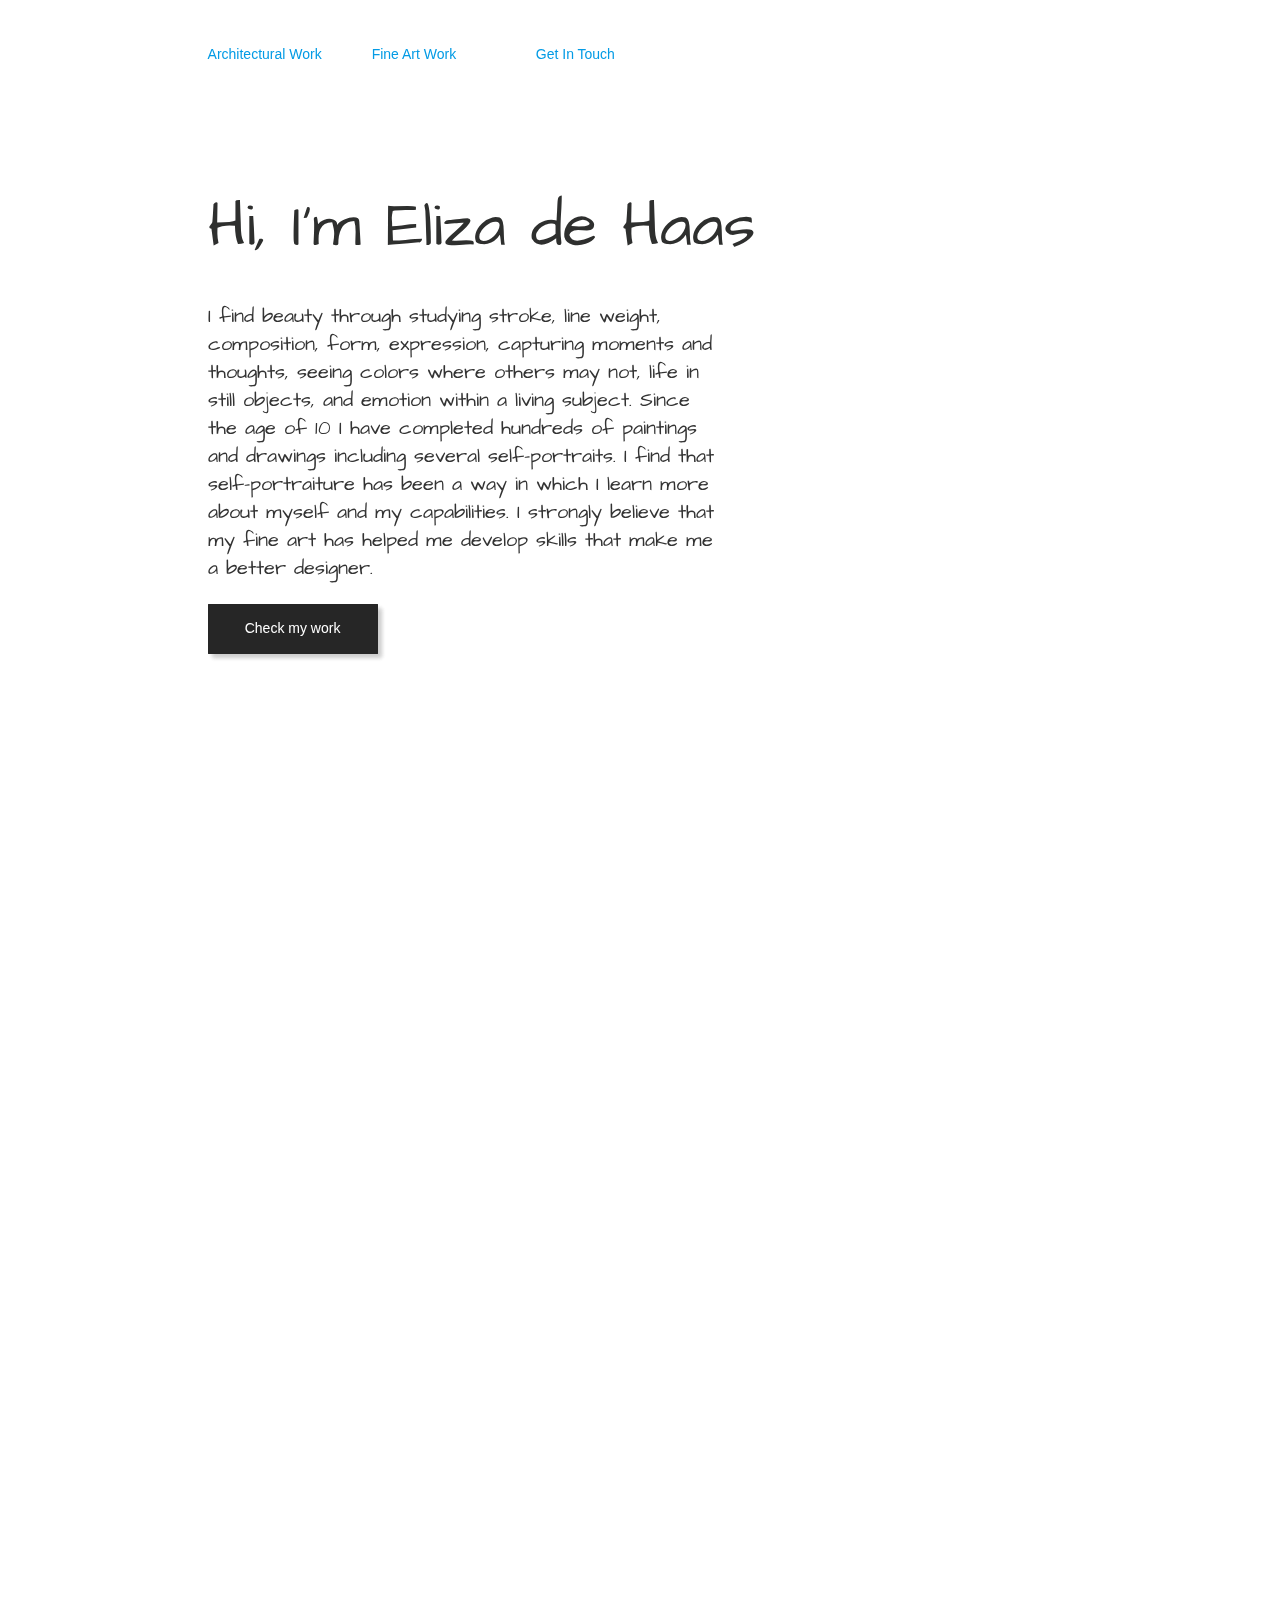
==== fineArts.html @ ce89280e "third commit" ====
<!DOCTYPE html>
<html lang="en">
<head>
    <script
    src="https://code.jquery.com/jquery-3.4.1.min.js"
    integrity="sha256-CSXorXvZcTkaix6Yvo6HppcZGetbYMGWSFlBw8HfCJo="
    crossorigin="anonymous"></script>
    <script src="https://cdnjs.cloudflare.com/ajax/libs/materialize/1.0.0/js/materialize.js"></script>
    <link href="https://fonts.googleapis.com/icon?family=Material+Icons" rel="stylesheet">
    <link rel="stylesheet" href="https://cdnjs.cloudflare.com/ajax/libs/materialize/1.0.0/css/materialize.min.css">
    <link href="https://fonts.googleapis.com/css2?family=Almarai&family=Architects+Daughter&display=swap" rel="stylesheet">
    <link href="https://fonts.googleapis.com/css?family=Pathway+Gothic+One&display=swap" rel="stylesheet">
    <link href="https://fonts.googleapis.com/css?family=Architects+Daughter&display=swap" rel="stylesheet">
    <link rel="stylesheet" href="./css/app.css">
    <!-- Compiled and minified CSS -->
    <!-- Compiled and minified JavaScript -->
    <meta charset="UTF-8">
    <meta name="viewport" content="width=device-width, initial-scale=1.0">
    <meta http-equiv="X-UA-Compatible" content="ie=edge">
        <title>Eliza de Haas- Architectural Designer</title>
    </head>
    <body>
        
        <div class="main-container">
            <div class="nav">
                <a href="/index.html"><p class="link" id="projects">Architectural Work</p></a>
                <a href="/fineArts.html"><p class="link" id="projects">Fine Art Work</p></a> 
                <a href="mailto:elizahoneywell@gmail.com"><p class="link" id="projects">Get In Touch</p></a> 
            </div>
            <h1 class="main-value">Hi, I’m Eliza de Haas</h1>
            <h2 class="sub-value">I find beauty through studying stroke, line weight, composition, form, expression, capturing moments and thoughts, seeing colors where others may not, life in still objects, and emotion within a living subject. Since the age of 10 I have completed hundreds of paintings and drawings including several self-portraits. I find that self-portraiture has been a way in which I learn more about myself and my capabilities. I strongly believe that my fine art has helped me develop skills that make me a better designer.
            </h2>
          <a href='#project-container' class='check-work'><div class="check-work" id="checkWork" >Check my work</div></a>
        </div>
        <div class='project-container' id='project-container'>
            <div class="parallax-container">
                <div class="parallax"><img class="materialboxed fineArts" src="Images/Fine Art/Fine Art 1A.jpg" height='600'/></div>
            </div>
            <div class="parallax-container">
                <div class="parallax"><img class="materialboxed fineArts" src="Images/Fine Art/Fine Art 1B.jpg" height="800"/></div>
            </div>
            <div class="parallax-container">
                <div class="parallax"><img class="materialboxed fineArts" src="Images/Fine Art/Fine Art 1C.jpg" height="800"/></div>
            </div>
            <div class="parallax-container">
                <div class="parallax"><img class="materialboxed fineArts" src="Images/Fine Art/Fine Art 1E.jpg" height="800"/></div>
            </div>
            <div class="parallax-container">
                <div class="parallax"><img class="materialboxed fineArts" src="Images/Fine Art/Fine Art 1G.jpg" height="800"/></div>
            </div>
            <div class="parallax-container">
                <div class="parallax"><img class="materialboxed fineArts" src="Images/Fine Art/Fine Art 1H.jpg" height="800"/></div>
            </div>
            <div class="parallax-container">
                <div class="parallax last-parallax"><img class="materialboxed fineArts" src="Images/Fine Art/Fine Art 1I.jpg" height="700"/></div>
            </div>
        </div>
        

    <script> $(document).ready(function(){
        $('.parallax-container').materialbox();
        $('.parallax').parallax();
      });</script>
</body>
</html>
---- css/app.css ----
body {
  font-family: -apple-system, BlinkMacSystemFont, "Segoe UI", Roboto, Oxygen,
    Ubuntu, Cantarell, "Open Sans", "Helvetica Neue", sans-serif !important;
}
.main-container {
  height: 100vh;
  max-width: 100vw;
  display: grid;
  grid-template-columns: 1.2fr 5fr 1.2fr;
  grid-template-rows: 0.4fr 0.5fr 1fr 1fr;
  background-image: url("../Images/selfie\ edit-2.svg");
  background-size: 250px;
  background-repeat: no-repeat;
  background-position-x: 80%;
  background-position-y: 80%;
}

.main-container,
.algorithms-container,
.projects-container {
  display: grid;
  grid-template-columns: 1.2fr 5fr 1.2fr;
}
.nav,
.main-value,
.sub-value,
.check-work {
  grid-column: 2;
  justify-self: start;
}
.nav {
  display: grid;
  grid-template-columns: 1fr 1fr 1fr 1fr;
  grid-gap: 50px;
  color: #777777;
  margin-top: 30px;
  font-size: 14px;
  height: 20px;
  
}
.link {
  transition: 300ms;
}
.link:hover {
  cursor: pointer;
  transform: scale(1.04);
  color: black;
}
.main-value {
  font-family: 'Architects Daughter', cursive;
  height: 50px;
  align-self: end;
  color: #2e2f2e;
}
.sub-value {
  font-family: 'Architects Daughter', cursive;
  width: 60%;
  font-weight: 250;
  font-size: 20px;
  line-height: 1.4;
  color: #333333;
}
.sota{
  font-weight: 900;
}

.enzo{
  font-weight: 900;
}

.giorgio{
  font-weight: 900;
}
.project-title {
  color: #181818;
  font-size: 22px;
  font-weight: 600;
  margin-top: 60px;
  padding: 10px 20px;
}
.check-work {
  width: 170px;
  height: 50px;
  border-radius: 1px;
  box-shadow: 4px 4px 4px 0 rgba(0, 0, 0, 0.11);
  background-color: #262626;
  display: grid;
  justify-items: center;
  align-items: center;
  text-align: center;
  color: white;
  font-size: 14px;
  transition: 300ms;
}
.check-work:hover {
  transition: 300ms;
  cursor: pointer;
  transform: scale(1.04);
}

.card-image:hover{
  transition: 300ms;
  cursor: pointer;
  transform: scale(1.01);
}

.parallax-header{
  background-color: rgb(107, 136, 107);
  color: white;
  font-family: 'Almarai', sans-serif;
  padding:15px;
  margin: 0;
  font-size: 38px;
  font-weight: 100;
}
.parallax-container{
  margin-top: 20px;
}

.modal-content{
  display:grid;
  grid-template-columns: 25% 75%;
}
.modal-content-images{
  display:flex;
}

.modal-image{
  max-height: 200px;
  margin:0 20px;
}

.project-description{
  font-size: 10px;
  line-height: 12px;
  font-style: italic;
  font-weight: 400;
}

.secondary-description{
  font-size: 10px;
  line-height: 12px;
  font-weight: 650;
}
h4{
  font-weight: 800;
  font-size: 16px;
  text-transform: uppercase;
}
.last-parallax{
  padding-bottom: 100px;
}
.viewImg{
  position: absolute;
  left: 0;
  top: 0;
  right: 0;
  bottom: 0;
}

.parallax-contaier:hover{
  cursor: pointer;
}


@media only screen and (max-width: 930px) {
  .projects {
      width: 100%;
  }
}

@media only screen and (max-width: 820px) {
  .active{
    padding-right: 30px;
  }
  .sub-value {
      font-size: 16px;
      width: 80%;
  }
  .main-container {
      background-size: 200px;
      background-repeat: no-repeat;
      background-position-x: 90%;
      background-position-y: 90%;
  }
  .parallax-container {
      height: 250px;
  }
.activator{
  height:400px;
}
.modal-bottom-sheet{
  max-height: 100% !important;
}
}
.fineArts{
  height:400px;
}

@media only screen and (max-width: 650px) {
  .main-container, .algorithms-container, .projects-container {
      grid-template-columns: 0.7fr 5fr 0.7fr;
  }
}

@media only screen and (max-width: 500px) {
  .main-value {
      font-size: 24px;
  }
  .sub-value {
      font-size: 14px;
  }
}

@media only screen and (max-width: 420px) {
  .nav {
      grid-gap: 15px;
      font-size: 12px;
  }
  .sub-value {
      width: 100%;
      font-size: 13px;
  }
  .main-container {
      background-size: 150px;
      background-repeat: no-repeat;
      background-position-x: 90%;
      background-position-y: 90%;
  }
  .check-work {
      font-size: 13px;
      width: 130px;
      height: 44px;
  }
  .algorithms-sub-title {
      font-size: 13px;
      width: 90%;
  }
  .projects {
      margin-bottom: 20px;
  }
}
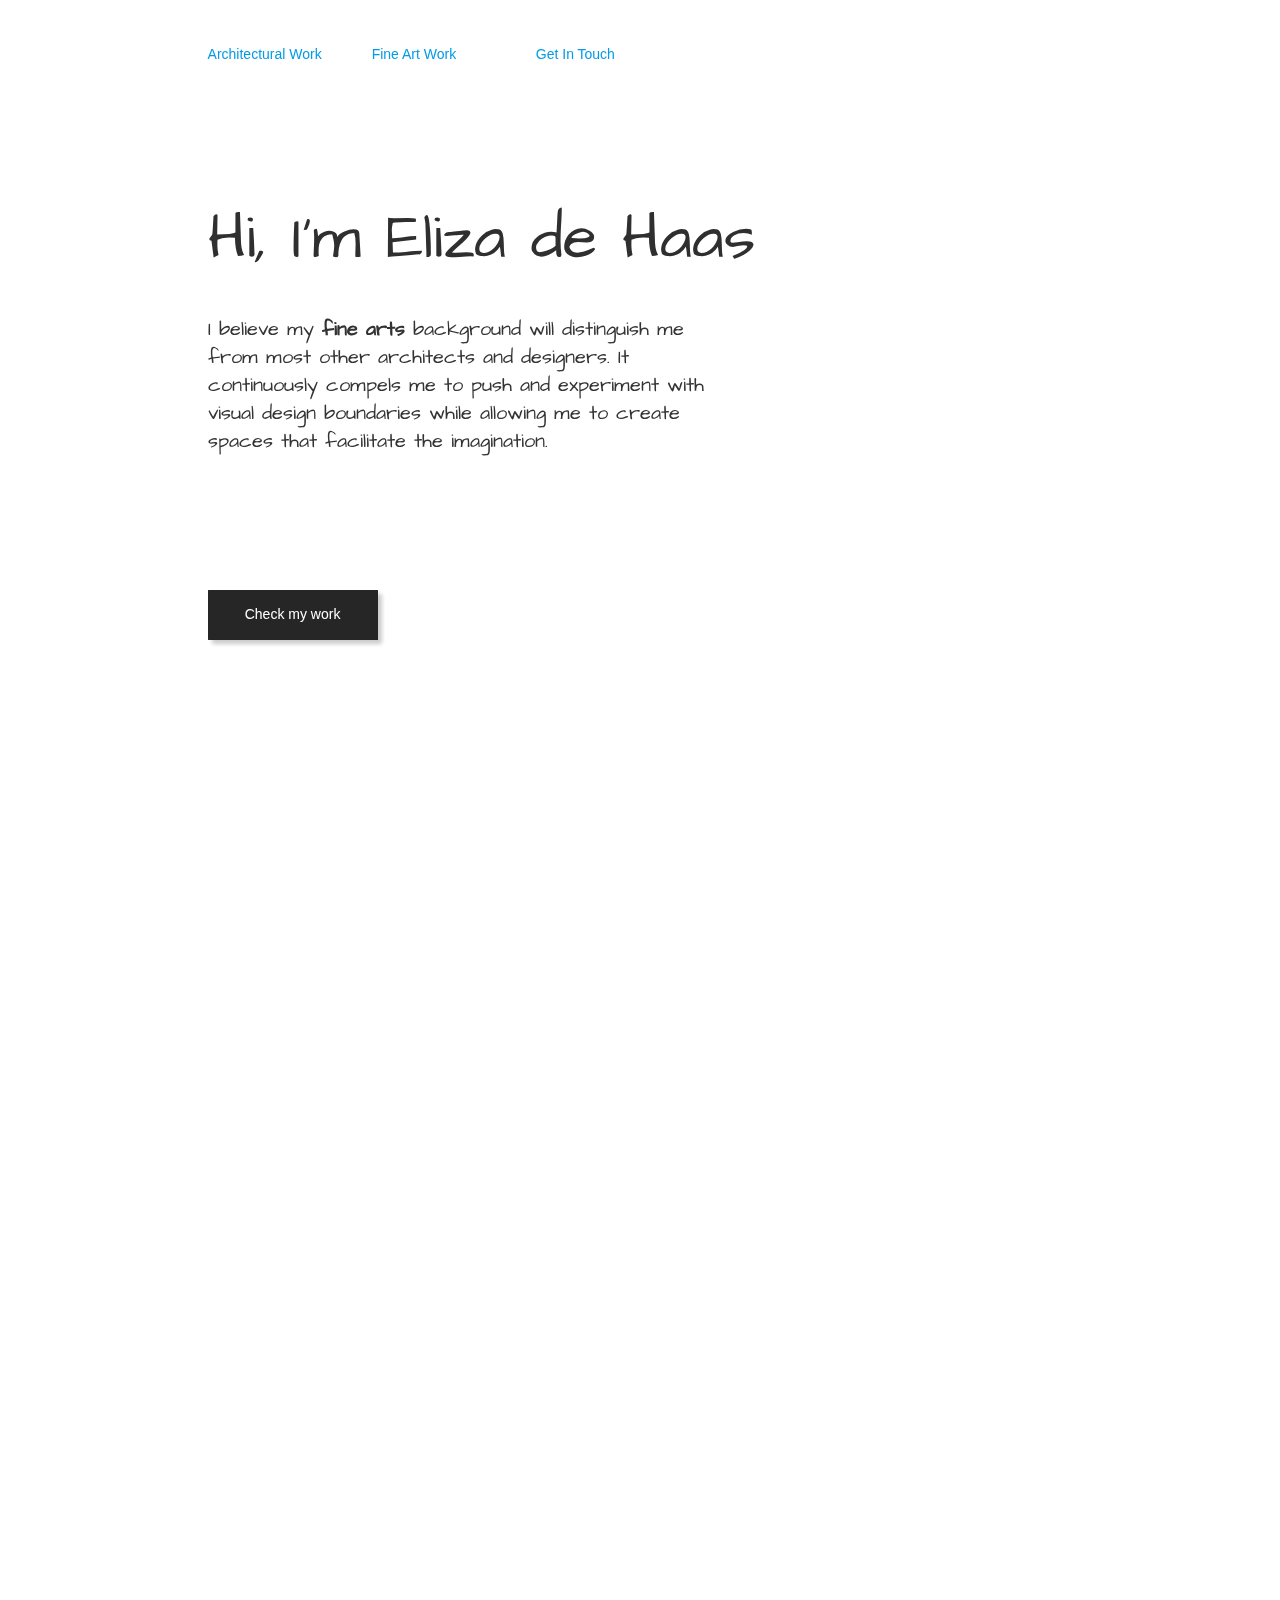
==== commit 2391669e: "fixed scaling" ====
--- a/fineArts.html
+++ b/fineArts.html
@@ -28,7 +28,7 @@
                 <a href="mailto:elizahoneywell@gmail.com"><p class="link" id="projects">Get In Touch</p></a> 
             </div>
             <h1 class="main-value">Hi, I’m Eliza de Haas</h1>
-            <h2 class="sub-value">I find beauty through studying stroke, line weight, composition, form, expression, capturing moments and thoughts, seeing colors where others may not, life in still objects, and emotion within a living subject. Since the age of 10 I have completed hundreds of paintings and drawings including several self-portraits. I find that self-portraiture has been a way in which I learn more about myself and my capabilities. I strongly believe that my fine art has helped me develop skills that make me a better designer.
+            <h2 class="sub-value">I believe my <span class="sota">fine arts</span>  background will distinguish me from most other architects and designers. It continuously compels me to push and experiment with visual design boundaries while allowing me to create spaces that facilitate the imagination.
             </h2>
           <a href='#project-container' class='check-work'><div class="check-work" id="checkWork" >Check my work</div></a>
         </div>
--- a/css/app.css
+++ b/css/app.css
@@ -170,6 +170,16 @@
 }
 
 @media only screen and (max-width: 820px) {
+  .modal-content{
+    display: flex;
+    flex-direction: column;
+    padding:15px !important;
+  }
+  .modal-image{
+    margin: 0;
+    padding-right: 10px;
+  }
+
   .active{
     padding-right: 30px;
   }
